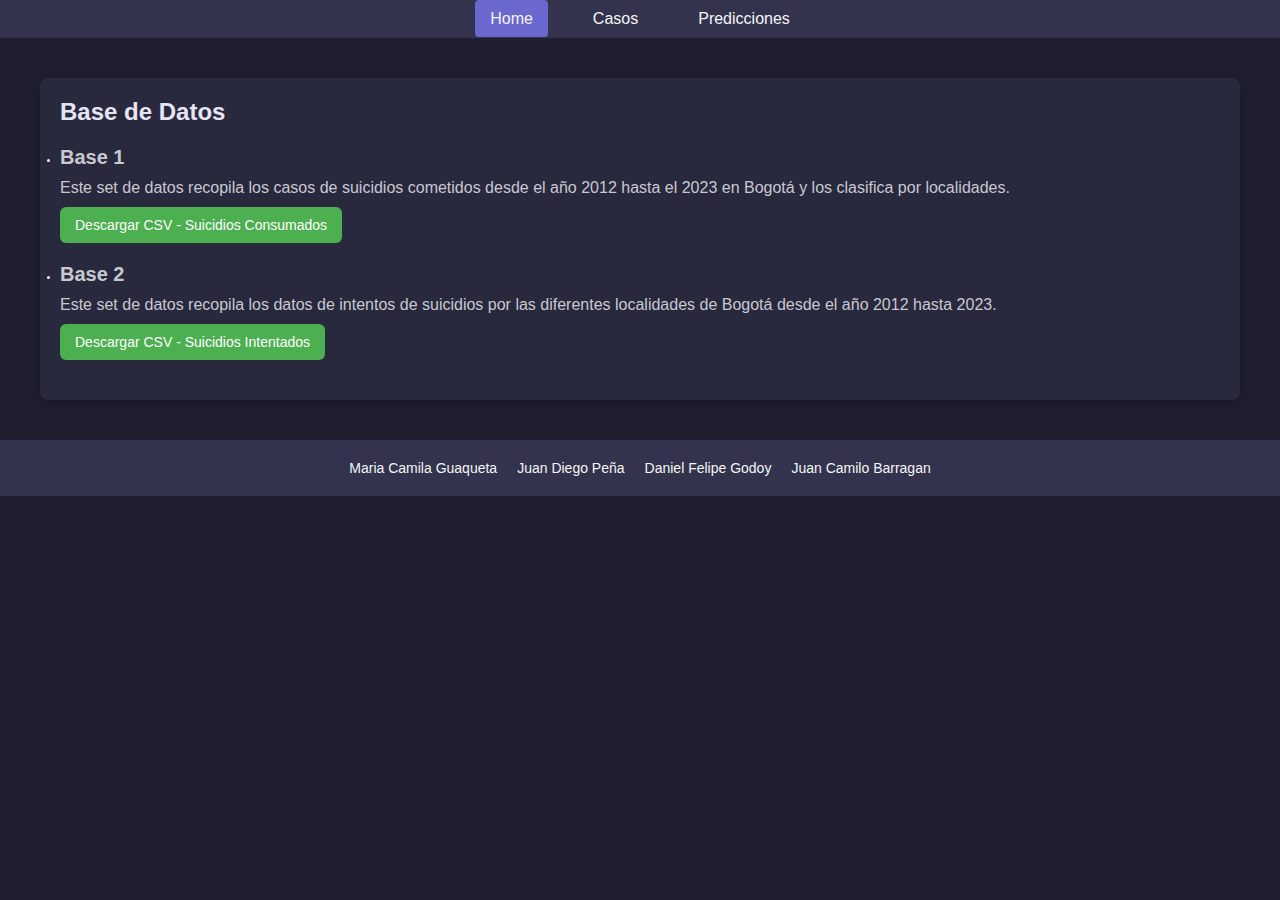
==== index.html @ 5b5465c9 "Update index.html" ====
<!DOCTYPE html>
<html lang="en">
<head>
    <meta charset="UTF-8">
    <meta name="viewport" content="width=device-width, initial-scale=1.0">
    <title>Proyecto - Inicio</title>
    <link rel="stylesheet" href="main.css">
</head>
<body>
    <header>
        <nav>
            <ul>
                <li><a href="index.html" class="active">Home</a></li>
                <li><a href="casos_actuales.html">Casos</a></li>
                <li><a href="Predicciones.html">Predicciones</a></li>
            </ul>
        </nav>
    </header>

    <main class="home_main_grid">
        <section class="left_databases">
            <h2>Base de Datos</h2>
            <ul>
                <li>
                    <h3><a href="#">Base 1</a></h3>
                    <p>Este set de datos recopila los casos de suicidios cometidos desde el año 2012 hasta el 2023 en Bogotá y los clasifica por localidades.</p>
                    <a href="https://raw.githubusercontent.com/dangod-spec/Proyecto/main/suicidios_consumados.csv" download="suicidios_consumados.csv" class="download-link">Descargar CSV - Suicidios Consumados</a>
                </li>
                <li>
                    <h3><a href="#">Base 2</a></h3>
                    <p>Este set de datos recopila los datos de intentos de suicidios por las diferentes localidades de Bogotá desde el año 2012 hasta 2023.</p>
                    <a href="https://raw.githubusercontent.com/dangod-spec/Proyecto/main/suicidios_intentados.csv" download="suicidios_intentados.csv" class="download-link">Descargar CSV - Suicidios Intentados</a>
                </li>
            </ul>
        </section>
    </main>

    <footer>
        <ul class="footer-links">
            <li><a href="#">Maria Camila Guaqueta</a></li>
            <li><a href="#">Juan Diego Peña</a></li>
            <li><a href="#">Daniel Felipe Godoy</a></li>
            <li><a href="#">Juan Camilo Barragan</a></li>
        </ul>
    </footer>
</body>
</html>
---- main.css ----
/* Reset y estructura general */
* {
    padding: 0;
    margin: 0;
    box-sizing: border-box;
}

html {
    font-size: 62.5%;
}

body {
    font-family: Arial, sans-serif;
    background-color: #1e1e2f;
    color: #f5f5f5;
}

/* Estilos de navegación */
header {
    background-color: #33334d;
    padding: 10px 0;
}

nav ul {
    display: flex;
    justify-content: center;
    list-style: none;
}

nav ul li {
    margin: 0 15px;
}

nav ul li a {
    color: #f5f5f5;
    font-size: 1.6rem;
    text-decoration: none;
    padding: 10px 15px;
    border-radius: 4px;
    transition: background-color 0.3s;
}

nav ul li a:hover,
nav ul li a.active {
    background-color: #6a67ce;
}

/* Estilo de la sección principal */
.home_main_grid {
    display: grid;
    grid-template-columns: 1fr;
    gap: 20px;
    padding: 40px;
}

.left_databases {
    background-color: #29293d;
    padding: 20px;
    border-radius: 8px;
    box-shadow: 0 4px 8px rgba(0, 0, 0, 0.2);
}

.left_databases h2 {
    font-size: 2.4rem;
    color: #e5e5f7;
    margin-bottom: 20px;
}

.left_databases ul li {
    margin-bottom: 20px;
}

.left_databases ul li h3 a {
    font-size: 2rem;
    color: #c8c8d1;
    text-decoration: none;
}

.left_databases ul li p {
    font-size: 1.6rem;
    color: #c8c8d1;
    margin: 10px 0;
}

.download-link {
    display: inline-block;
    padding: 10px 15px;
    background-color: #4CAF50;
    color: white;
    font-size: 1.4rem;
    text-decoration: none;
    border-radius: 6px;
    transition: background-color 0.3s;
}

.download-link:hover {
    background-color: #45a049;
}

/* Footer */
footer {
    background-color: #33334d;
    padding: 20px;
    text-align: center;
    color: #f5f5f5;
}

.footer-links {
    display: flex;
    justify-content: center;
    gap: 20px;
    list-style: none;
}

.footer-links li a {
    color: #f5f5f5;
    font-size: 1.4rem;
    text-decoration: none;
    transition: color 0.3s;
}

.footer-links li a:hover {
    color: #6a67ce;
}
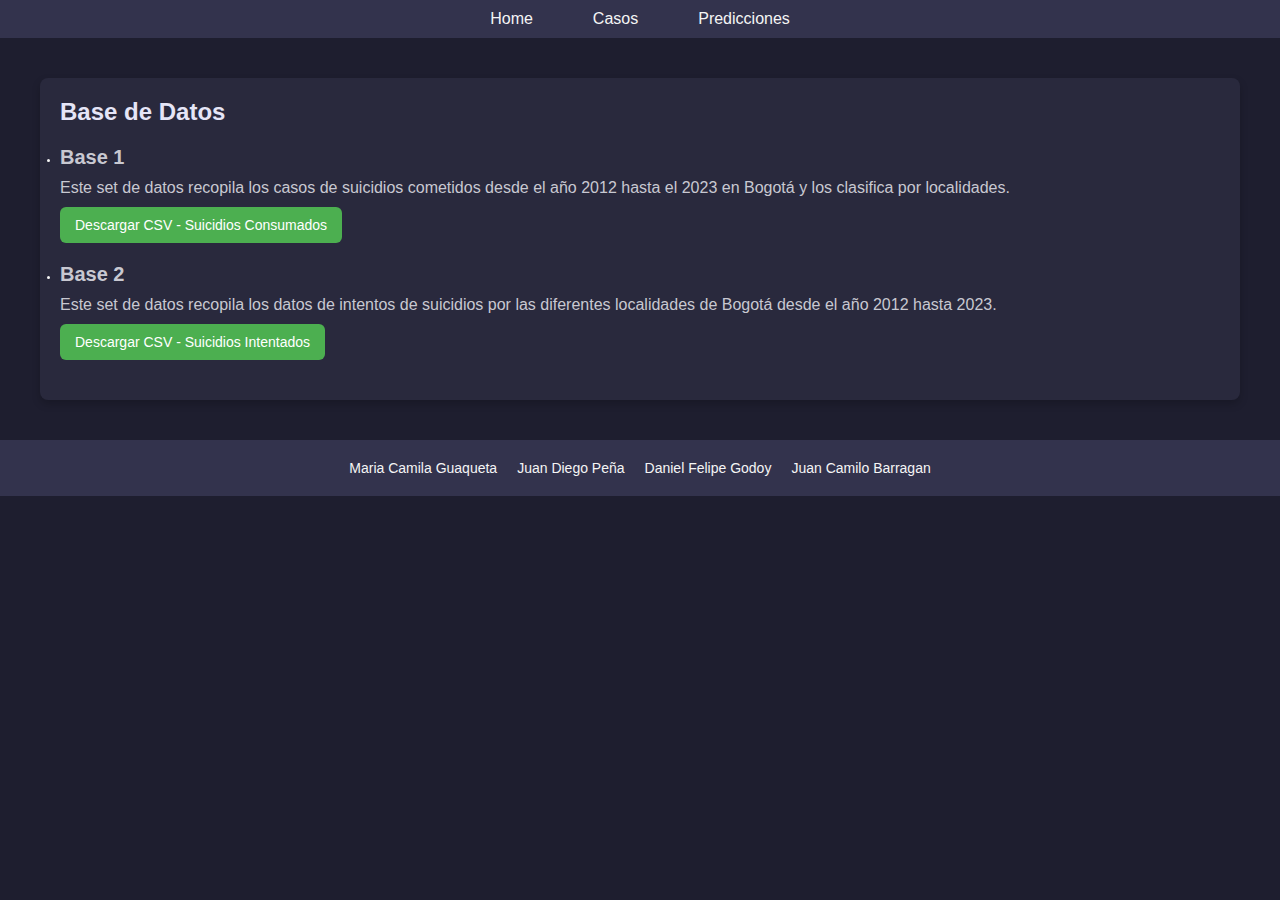
==== commit 5e5334c6: "Update index.html" ====
--- a/index.html
+++ b/index.html
@@ -10,7 +10,7 @@
     <header>
         <nav>
             <ul>
-                <li><a href="index.html" class="active">Home</a></li>
+                <li><a href="index.html">Home</a></li>
                 <li><a href="casos_actuales.html">Casos</a></li>
                 <li><a href="Predicciones.html">Predicciones</a></li>
             </ul>
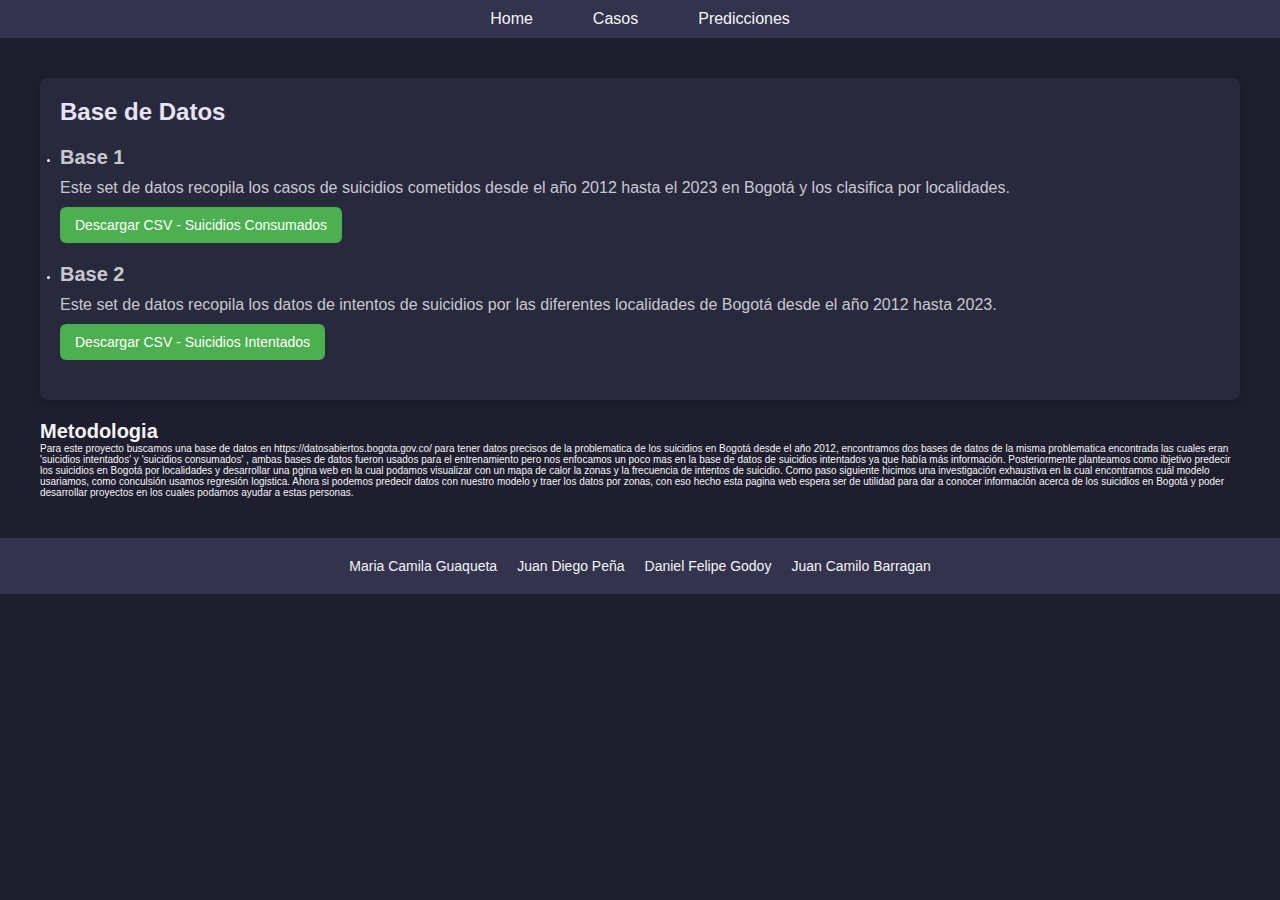
==== commit 561c92e2: "Update index.html" ====
--- a/index.html
+++ b/index.html
@@ -33,6 +33,11 @@
                 </li>
             </ul>
         </section>
+      <section class="metodologia">
+      	<h1>Metodologia</h1>
+        <p>Para este proyecto buscamos una base de datos en https://datosabiertos.bogota.gov.co/ para tener datos precisos de la problematica de los suicidios en Bogotá desde el año 2012, encontramos dos bases de datos de la misma problematica encontrada las cuales eran 'suicidios intentados' y 'suicidios consumados' ,  ambas bases de datos fueron usados para el entrenamiento pero nos enfocamos un poco mas en la base de datos de suicidios intentados ya que había más información. Posteriormente planteamos como ibjetivo predecir los suicidios en Bogotá por localidades y desarrollar una pgina web en la cual podamos visualizar con un mapa de calor la zonas y la frecuencia de intentos de suicidio. Como paso siguiente hicimos una investigación exhaustiva en la cual encontramos cuál modelo usariamos, como conculsión usamos regresión logistica. Ahora si podemos predecir datos con nuestro modelo y traer los datos por zonas, con eso hecho esta pagina web espera ser de utilidad para dar a conocer información acerca de los suicidios en Bogotá y poder desarrollar proyectos en los cuales podamos ayudar a estas personas.</p>
+        
+      </section>
     </main>
 
     <footer>
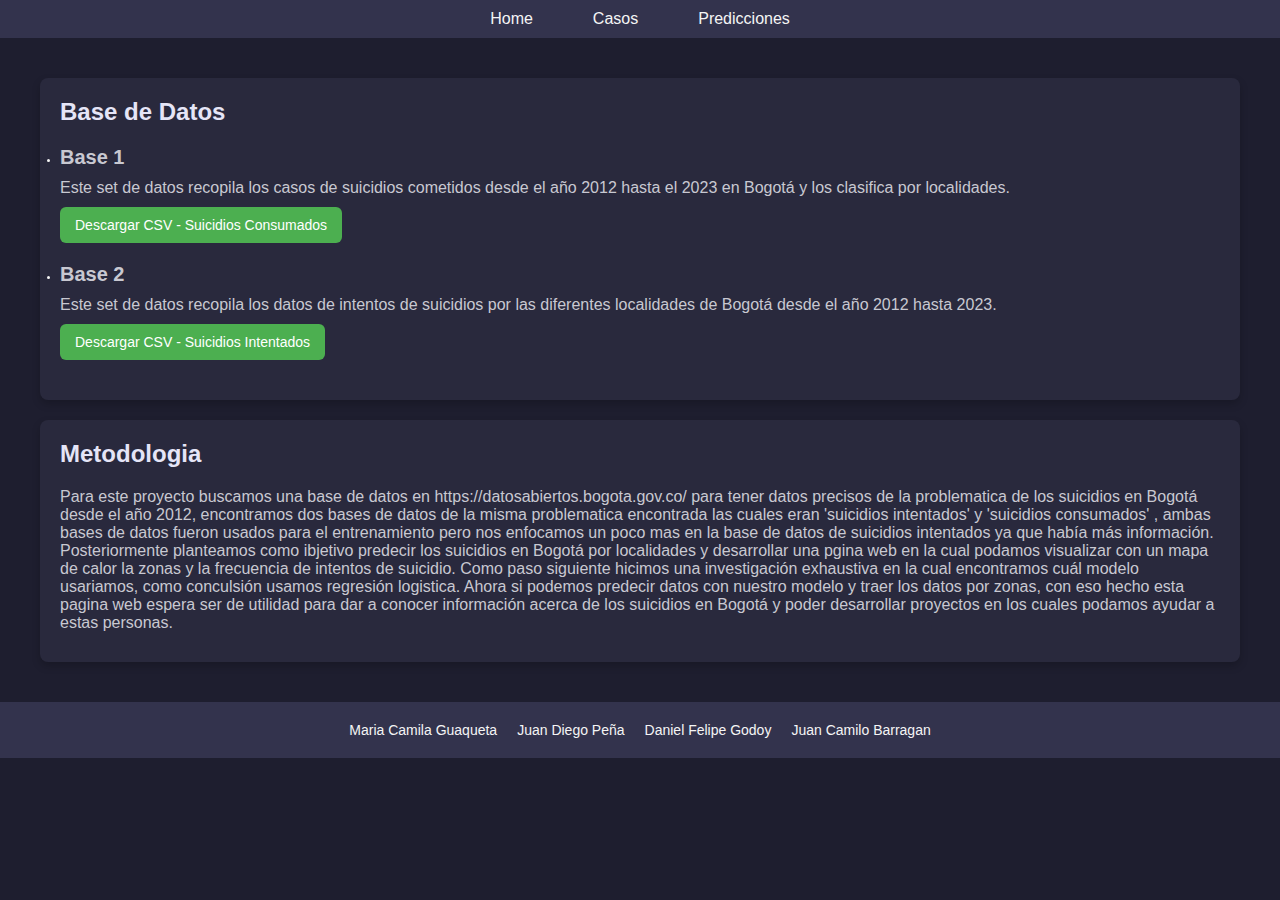
==== commit 846909ba: "Update index.html" ====
--- a/index.html
+++ b/index.html
@@ -36,7 +36,6 @@
       <section class="metodologia">
       	<h1>Metodologia</h1>
         <p>Para este proyecto buscamos una base de datos en https://datosabiertos.bogota.gov.co/ para tener datos precisos de la problematica de los suicidios en Bogotá desde el año 2012, encontramos dos bases de datos de la misma problematica encontrada las cuales eran 'suicidios intentados' y 'suicidios consumados' ,  ambas bases de datos fueron usados para el entrenamiento pero nos enfocamos un poco mas en la base de datos de suicidios intentados ya que había más información. Posteriormente planteamos como ibjetivo predecir los suicidios en Bogotá por localidades y desarrollar una pgina web en la cual podamos visualizar con un mapa de calor la zonas y la frecuencia de intentos de suicidio. Como paso siguiente hicimos una investigación exhaustiva en la cual encontramos cuál modelo usariamos, como conculsión usamos regresión logistica. Ahora si podemos predecir datos con nuestro modelo y traer los datos por zonas, con eso hecho esta pagina web espera ser de utilidad para dar a conocer información acerca de los suicidios en Bogotá y poder desarrollar proyectos en los cuales podamos ayudar a estas personas.</p>
-        
       </section>
     </main>
 
--- a/main.css
+++ b/main.css
@@ -96,7 +96,22 @@
 .download-link:hover {
     background-color: #45a049;
 }
+.metodologia{
+    background-color: #29293d;
+    padding: 20px;
+    border-radius: 8px;
+    box-shadow: 0 4px 8px rgba(0, 0, 0, 0.2);
+}
+.metodologia h1{
+    font-size: 2.4rem;
+    color: #e5e5f7;
+    margin-bottom: 20px;}
 
+.metodologia p{
+  	font-size: 1.6rem;
+    color: #c8c8d1;
+    margin: 10px 0;
+}
 /* Footer */
 footer {
     background-color: #33334d;
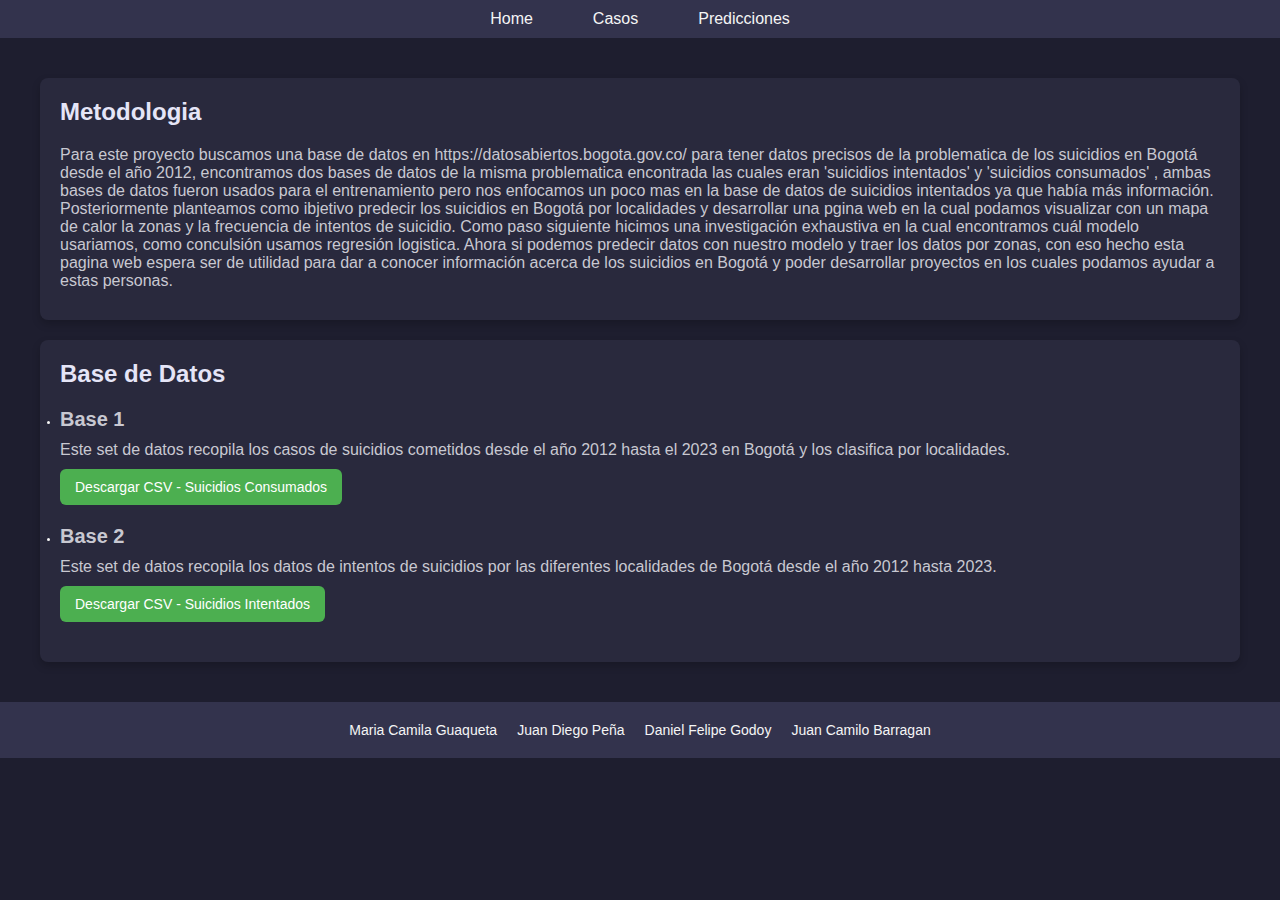
==== commit 8e0f4a99: "Update index.html" ====
--- a/index.html
+++ b/index.html
@@ -18,7 +18,13 @@
     </header>
 
     <main class="home_main_grid">
-        <section class="left_databases">
+        
+      <section class="metodologia">
+      	<h1>Metodologia</h1>
+        <p>Para este proyecto buscamos una base de datos en https://datosabiertos.bogota.gov.co/ para tener datos precisos de la problematica de los suicidios en Bogotá desde el año 2012, encontramos dos bases de datos de la misma problematica encontrada las cuales eran 'suicidios intentados' y 'suicidios consumados' ,  ambas bases de datos fueron usados para el entrenamiento pero nos enfocamos un poco mas en la base de datos de suicidios intentados ya que había más información. Posteriormente planteamos como ibjetivo predecir los suicidios en Bogotá por localidades y desarrollar una pgina web en la cual podamos visualizar con un mapa de calor la zonas y la frecuencia de intentos de suicidio. Como paso siguiente hicimos una investigación exhaustiva en la cual encontramos cuál modelo usariamos, como conculsión usamos regresión logistica. Ahora si podemos predecir datos con nuestro modelo y traer los datos por zonas, con eso hecho esta pagina web espera ser de utilidad para dar a conocer información acerca de los suicidios en Bogotá y poder desarrollar proyectos en los cuales podamos ayudar a estas personas.</p>
+        
+      </section>
+      <section class="left_databases">
             <h2>Base de Datos</h2>
             <ul>
                 <li>
@@ -33,10 +39,6 @@
                 </li>
             </ul>
         </section>
-      <section class="metodologia">
-      	<h1>Metodologia</h1>
-        <p>Para este proyecto buscamos una base de datos en https://datosabiertos.bogota.gov.co/ para tener datos precisos de la problematica de los suicidios en Bogotá desde el año 2012, encontramos dos bases de datos de la misma problematica encontrada las cuales eran 'suicidios intentados' y 'suicidios consumados' ,  ambas bases de datos fueron usados para el entrenamiento pero nos enfocamos un poco mas en la base de datos de suicidios intentados ya que había más información. Posteriormente planteamos como ibjetivo predecir los suicidios en Bogotá por localidades y desarrollar una pgina web en la cual podamos visualizar con un mapa de calor la zonas y la frecuencia de intentos de suicidio. Como paso siguiente hicimos una investigación exhaustiva en la cual encontramos cuál modelo usariamos, como conculsión usamos regresión logistica. Ahora si podemos predecir datos con nuestro modelo y traer los datos por zonas, con eso hecho esta pagina web espera ser de utilidad para dar a conocer información acerca de los suicidios en Bogotá y poder desarrollar proyectos en los cuales podamos ayudar a estas personas.</p>
-      </section>
     </main>
 
     <footer>
--- a/main.css
+++ b/main.css
@@ -96,7 +96,7 @@
 .download-link:hover {
     background-color: #45a049;
 }
-.metodologia{
+.metodologia {
     background-color: #29293d;
     padding: 20px;
     border-radius: 8px;
@@ -107,11 +107,12 @@
     color: #e5e5f7;
     margin-bottom: 20px;}
 
-.metodologia p{
+.metodologia p {
   	font-size: 1.6rem;
     color: #c8c8d1;
     margin: 10px 0;
 }
+
 /* Footer */
 footer {
     background-color: #33334d;
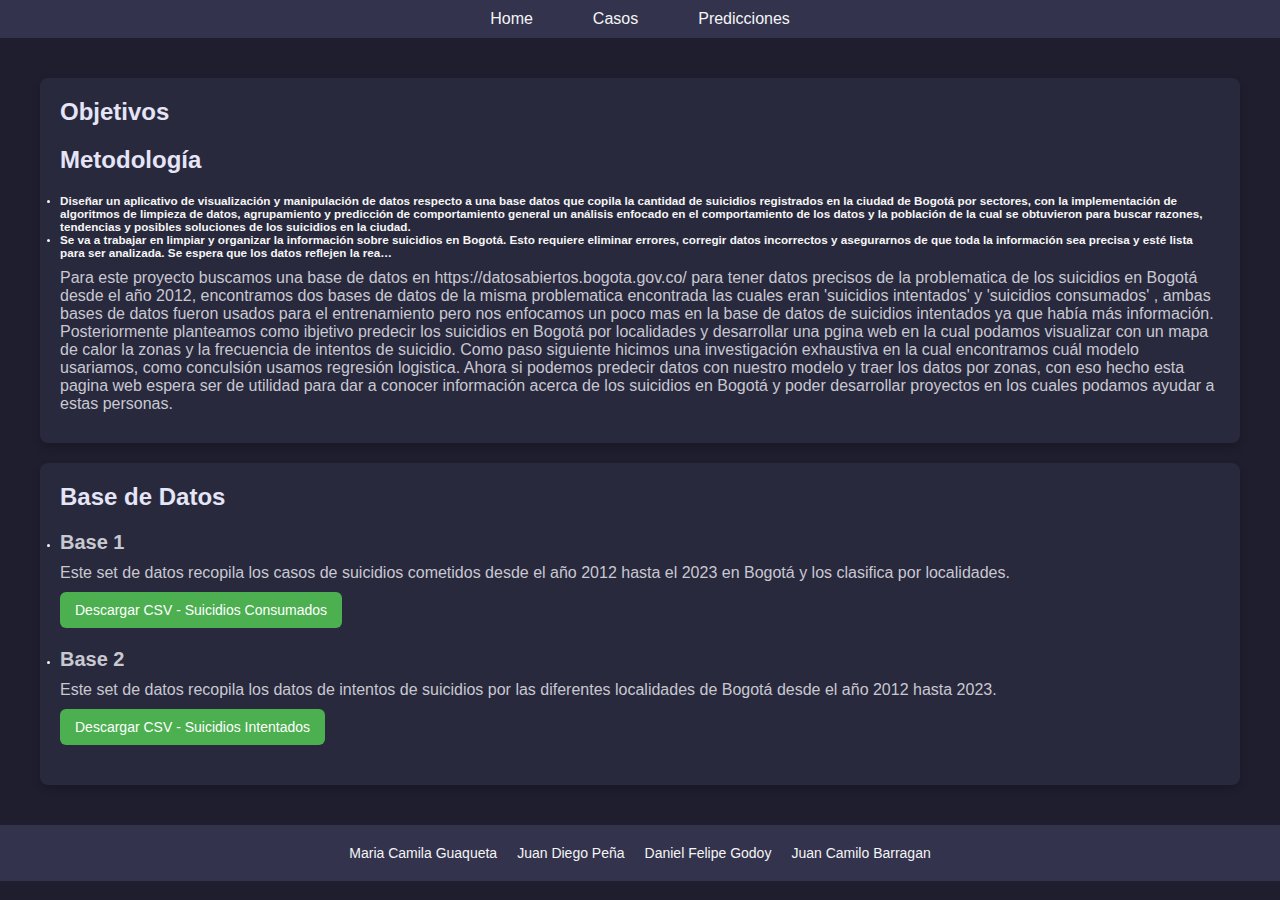
==== commit 5466125b: "Update index.html" ====
--- a/index.html
+++ b/index.html
@@ -17,12 +17,21 @@
         </nav>
     </header>
 
-    <main class="home_main_grid">
-        
+    <main class="home_main_grid">  
       <section class="metodologia">
-      	<h1>Metodologia</h1>
-        <p>Para este proyecto buscamos una base de datos en https://datosabiertos.bogota.gov.co/ para tener datos precisos de la problematica de los suicidios en Bogotá desde el año 2012, encontramos dos bases de datos de la misma problematica encontrada las cuales eran 'suicidios intentados' y 'suicidios consumados' ,  ambas bases de datos fueron usados para el entrenamiento pero nos enfocamos un poco mas en la base de datos de suicidios intentados ya que había más información. Posteriormente planteamos como ibjetivo predecir los suicidios en Bogotá por localidades y desarrollar una pgina web en la cual podamos visualizar con un mapa de calor la zonas y la frecuencia de intentos de suicidio. Como paso siguiente hicimos una investigación exhaustiva en la cual encontramos cuál modelo usariamos, como conculsión usamos regresión logistica. Ahora si podemos predecir datos con nuestro modelo y traer los datos por zonas, con eso hecho esta pagina web espera ser de utilidad para dar a conocer información acerca de los suicidios en Bogotá y poder desarrollar proyectos en los cuales podamos ayudar a estas personas.</p>
-        
+      	<h1>Objetivos</h1>
+        <h1>Metodología</h1>
+        <ul>
+        	<li>
+            	<h3>Diseñar un aplicativo de visualización y manipulación de datos respecto a una base datos que copila la cantidad de suicidios registrados en la ciudad de Bogotá por sectores, con la implementación de algoritmos de limpieza de datos, agrupamiento y predicción de comportamiento general un análisis enfocado en el comportamiento de los datos y la población de la cual se obtuvieron para buscar razones, tendencias y posibles soluciones de los suicidios en la ciudad. 
+</h3>
+          	</li>
+          	<li>
+            	<h3>Se va a trabajar en limpiar y organizar la información sobre suicidios en Bogotá. Esto requiere eliminar errores, corregir datos incorrectos y asegurarnos de que toda la información sea precisa y esté lista para ser analizada. Se espera que los datos reflejen la rea…</h3>
+          	</li>
+        </ul>
+        	<p>Para este proyecto buscamos una base de datos en https://datosabiertos.bogota.gov.co/ para tener datos precisos de la problematica de los suicidios en Bogotá desde el año 2012, encontramos dos bases de datos de la misma problematica encontrada las cuales eran 'suicidios intentados' y 'suicidios consumados' ,  ambas bases de datos fueron usados para el entrenamiento pero nos enfocamos un poco mas en la base de datos de suicidios intentados ya que había más información. Posteriormente planteamos como ibjetivo predecir los suicidios en Bogotá por localidades y desarrollar una pgina web en la cual podamos visualizar con un mapa de calor la zonas y la frecuencia de intentos de suicidio. Como paso siguiente hicimos una investigación exhaustiva en la cual encontramos cuál modelo usariamos, como conculsión usamos regresión logistica. Ahora si podemos predecir datos con nuestro modelo y traer los datos por zonas, con eso hecho esta pagina web espera ser de utilidad para dar a conocer información acerca de los suicidios en Bogotá y poder desarrollar proyectos en los cuales podamos ayudar a estas personas.</p>
+       
       </section>
       <section class="left_databases">
             <h2>Base de Datos</h2>
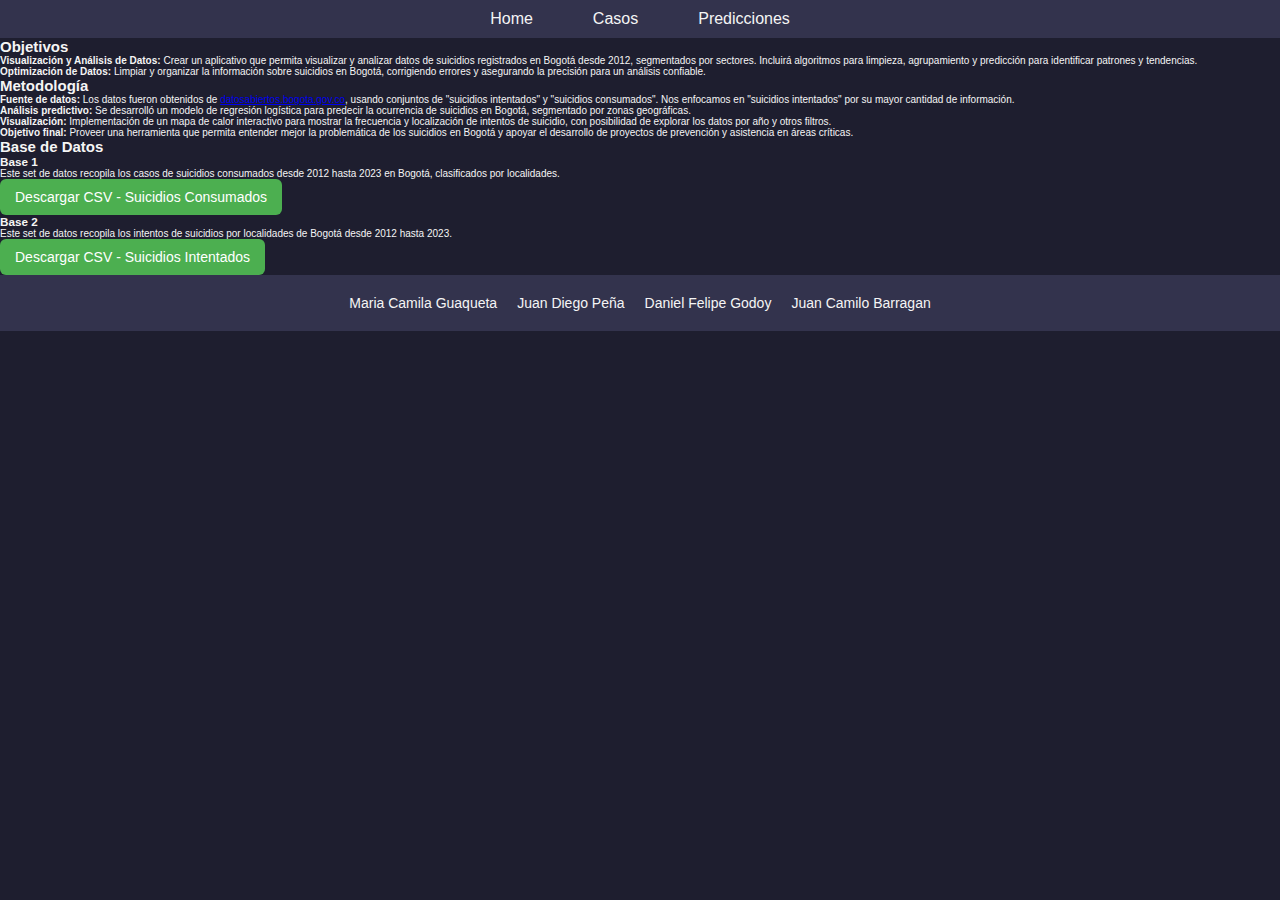
==== commit 0eab2395: "Update index.html" ====
--- a/index.html
+++ b/index.html
@@ -1,5 +1,5 @@
 <!DOCTYPE html>
-<html lang="en">
+<html lang="es">
 <head>
     <meta charset="UTF-8">
     <meta name="viewport" content="width=device-width, initial-scale=1.0">
@@ -17,33 +17,34 @@
         </nav>
     </header>
 
-    <main class="home_main_grid">  
-      <section class="metodologia">
-      	<h1>Objetivos</h1>
-        <h1>Metodología</h1>
-        <ul>
-        	<li>
-            	<h3>Diseñar un aplicativo de visualización y manipulación de datos respecto a una base datos que copila la cantidad de suicidios registrados en la ciudad de Bogotá por sectores, con la implementación de algoritmos de limpieza de datos, agrupamiento y predicción de comportamiento general un análisis enfocado en el comportamiento de los datos y la población de la cual se obtuvieron para buscar razones, tendencias y posibles soluciones de los suicidios en la ciudad. 
-</h3>
-          	</li>
-          	<li>
-            	<h3>Se va a trabajar en limpiar y organizar la información sobre suicidios en Bogotá. Esto requiere eliminar errores, corregir datos incorrectos y asegurarnos de que toda la información sea precisa y esté lista para ser analizada. Se espera que los datos reflejen la rea…</h3>
-          	</li>
-        </ul>
-        	<p>Para este proyecto buscamos una base de datos en https://datosabiertos.bogota.gov.co/ para tener datos precisos de la problematica de los suicidios en Bogotá desde el año 2012, encontramos dos bases de datos de la misma problematica encontrada las cuales eran 'suicidios intentados' y 'suicidios consumados' ,  ambas bases de datos fueron usados para el entrenamiento pero nos enfocamos un poco mas en la base de datos de suicidios intentados ya que había más información. Posteriormente planteamos como ibjetivo predecir los suicidios en Bogotá por localidades y desarrollar una pgina web en la cual podamos visualizar con un mapa de calor la zonas y la frecuencia de intentos de suicidio. Como paso siguiente hicimos una investigación exhaustiva en la cual encontramos cuál modelo usariamos, como conculsión usamos regresión logistica. Ahora si podemos predecir datos con nuestro modelo y traer los datos por zonas, con eso hecho esta pagina web espera ser de utilidad para dar a conocer información acerca de los suicidios en Bogotá y poder desarrollar proyectos en los cuales podamos ayudar a estas personas.</p>
-       
-      </section>
-      <section class="left_databases">
+    <main>
+        <section class="section">
+            <h2>Objetivos</h2>
+            <ul>
+                <li><strong class="subtitulo">Visualización y Análisis de Datos:</strong> Crear un aplicativo que permita visualizar y analizar datos de suicidios registrados en Bogotá desde 2012, segmentados por sectores. Incluirá algoritmos para limpieza, agrupamiento y predicción para identificar patrones y tendencias.</li>
+                <li><strong class="subtitulo">Optimización de Datos:</strong> Limpiar y organizar la información sobre suicidios en Bogotá, corrigiendo errores y asegurando la precisión para un análisis confiable.</li>
+            </ul>
+        </section>
+        
+        <section class="section">
+            <h2>Metodología</h2>
+            <p><strong class="subtitulo">Fuente de datos:</strong> Los datos fueron obtenidos de <a href="https://datosabiertos.bogota.gov.co/" target="_blank">datosabiertos.bogota.gov.co</a>, usando conjuntos de "suicidios intentados" y "suicidios consumados". Nos enfocamos en "suicidios intentados" por su mayor cantidad de información.</p>
+            <p><strong class="subtitulo">Análisis predictivo:</strong> Se desarrolló un modelo de regresión logística para predecir la ocurrencia de suicidios en Bogotá, segmentado por zonas geográficas.</p>
+            <p><strong class="subtitulo">Visualización:</strong> Implementación de un mapa de calor interactivo para mostrar la frecuencia y localización de intentos de suicidio, con posibilidad de explorar los datos por año y otros filtros.</p>
+            <p><strong class="subtitulo">Objetivo final:</strong> Proveer una herramienta que permita entender mejor la problemática de los suicidios en Bogotá y apoyar el desarrollo de proyectos de prevención y asistencia en áreas críticas.</p>
+        </section>
+
+        <section class="section">
             <h2>Base de Datos</h2>
             <ul>
                 <li>
-                    <h3><a href="#">Base 1</a></h3>
-                    <p>Este set de datos recopila los casos de suicidios cometidos desde el año 2012 hasta el 2023 en Bogotá y los clasifica por localidades.</p>
+                    <h3>Base 1</h3>
+                    <p>Este set de datos recopila los casos de suicidios consumados desde 2012 hasta 2023 en Bogotá, clasificados por localidades.</p>
                     <a href="https://raw.githubusercontent.com/dangod-spec/Proyecto/main/suicidios_consumados.csv" download="suicidios_consumados.csv" class="download-link">Descargar CSV - Suicidios Consumados</a>
                 </li>
                 <li>
-                    <h3><a href="#">Base 2</a></h3>
-                    <p>Este set de datos recopila los datos de intentos de suicidios por las diferentes localidades de Bogotá desde el año 2012 hasta 2023.</p>
+                    <h3>Base 2</h3>
+                    <p>Este set de datos recopila los intentos de suicidios por localidades de Bogotá desde 2012 hasta 2023.</p>
                     <a href="https://raw.githubusercontent.com/dangod-spec/Proyecto/main/suicidios_intentados.csv" download="suicidios_intentados.csv" class="download-link">Descargar CSV - Suicidios Intentados</a>
                 </li>
             </ul>
@@ -57,6 +58,7 @@
             <li><a href="#">Daniel Felipe Godoy</a></li>
             <li><a href="#">Juan Camilo Barragan</a></li>
         </ul>
+       
     </footer>
 </body>
 </html>
--- a/main.css
+++ b/main.css
@@ -96,23 +96,31 @@
 .download-link:hover {
     background-color: #45a049;
 }
-.metodologia {
-    background-color: #29293d;
+.metodologia{
+  	background-color: #29293d;
     padding: 20px;
     border-radius: 8px;
     box-shadow: 0 4px 8px rgba(0, 0, 0, 0.2);
+  	display: grid;
+    grid-template-columns: 1fr 1fr;
+    gap: 20px;
+}
+.metodologia ul li h3{
+	font-size: 1.6rem;
+    color: #c8c8d1;
+    margin: 10px 0;
+
 }
 .metodologia h1{
-    font-size: 2.4rem;
+	font-size: 2.4rem;
     color: #e5e5f7;
     margin-bottom: 20px;}
 
-.metodologia p {
+.metodologia p{
   	font-size: 1.6rem;
     color: #c8c8d1;
     margin: 10px 0;
 }
-
 /* Footer */
 footer {
     background-color: #33334d;
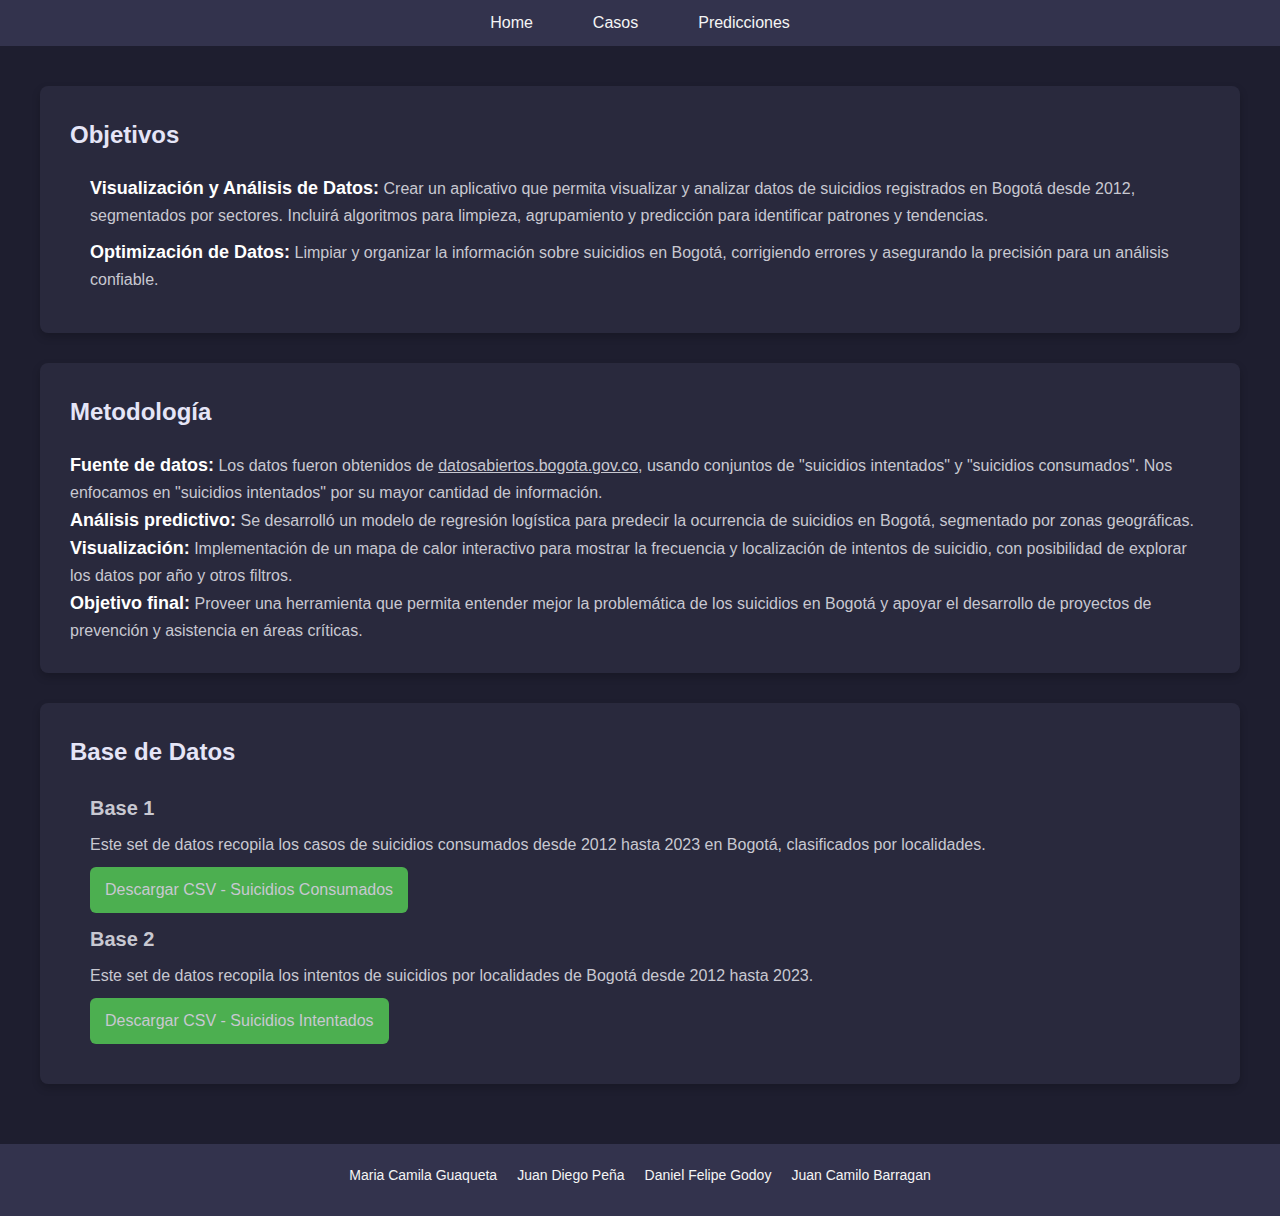
==== commit 4053565a: "Update index.html" ====
--- a/index.html
+++ b/index.html
@@ -1,10 +1,11 @@
 <!DOCTYPE html>
-<html lang="es">
+<html lang="en">
 <head>
     <meta charset="UTF-8">
+    <meta http-equiv="X-UA-Compatible" content="IE=edge">
     <meta name="viewport" content="width=device-width, initial-scale=1.0">
-    <title>Proyecto - Inicio</title>
-    <link rel="stylesheet" href="main.css">
+    <title>proyecto</title>
+    <link rel="stylesheet" href="./main.css">
 </head>
 <body>
     <header>
--- a/main.css
+++ b/main.css
@@ -13,6 +13,7 @@
     font-family: Arial, sans-serif;
     background-color: #1e1e2f;
     color: #f5f5f5;
+    line-height: 1.6;
 }
 
 /* Estilos de navegación */
@@ -46,42 +47,56 @@
 }
 
 /* Estilo de la sección principal */
-.home_main_grid {
+main {
     display: grid;
     grid-template-columns: 1fr;
-    gap: 20px;
+    gap: 30px;
     padding: 40px;
 }
 
-.left_databases {
+.section {
     background-color: #29293d;
-    padding: 20px;
+    padding: 30px;
     border-radius: 8px;
     box-shadow: 0 4px 8px rgba(0, 0, 0, 0.2);
 }
 
-.left_databases h2 {
+.section h2 {
     font-size: 2.4rem;
     color: #e5e5f7;
     margin-bottom: 20px;
 }
 
-.left_databases ul li {
-    margin-bottom: 20px;
+.section ul {
+    list-style: none;
+    padding-left: 20px;
 }
 
-.left_databases ul li h3 a {
+.section ul li {
+    font-size: 1.6rem;
+    color: #c8c8d1;
+    margin-bottom: 10px;
+}
+
+/* Estilos para los subtítulos */
+.section p strong,
+.section ul li strong {
+    font-size: 1.8rem; /* Tamaño aumentado */
+    color: #ffffff; /* Color blanco intenso */
+}
+
+.section p, .section a {
+    font-size: 1.6rem;
+    color: #c8c8d1;
+}
+
+.section h3 {
     font-size: 2rem;
     color: #c8c8d1;
-    text-decoration: none;
+    margin-bottom: 8px;
 }
 
-.left_databases ul li p {
-    font-size: 1.6rem;
-    color: #c8c8d1;
-    margin: 10px 0;
-}
-
+/* Enlace de descarga */
 .download-link {
     display: inline-block;
     padding: 10px 15px;
@@ -91,42 +106,20 @@
     text-decoration: none;
     border-radius: 6px;
     transition: background-color 0.3s;
+    margin-top: 10px;
 }
 
 .download-link:hover {
     background-color: #45a049;
 }
-.metodologia{
-  	background-color: #29293d;
-    padding: 20px;
-    border-radius: 8px;
-    box-shadow: 0 4px 8px rgba(0, 0, 0, 0.2);
-  	display: grid;
-    grid-template-columns: 1fr 1fr;
-    gap: 20px;
-}
-.metodologia ul li h3{
-	font-size: 1.6rem;
-    color: #c8c8d1;
-    margin: 10px 0;
 
-}
-.metodologia h1{
-	font-size: 2.4rem;
-    color: #e5e5f7;
-    margin-bottom: 20px;}
-
-.metodologia p{
-  	font-size: 1.6rem;
-    color: #c8c8d1;
-    margin: 10px 0;
-}
 /* Footer */
 footer {
     background-color: #33334d;
     padding: 20px;
     text-align: center;
     color: #f5f5f5;
+    margin-top: 20px;
 }
 
 .footer-links {
@@ -134,6 +127,7 @@
     justify-content: center;
     gap: 20px;
     list-style: none;
+    margin-bottom: 10px;
 }
 
 .footer-links li a {
@@ -146,3 +140,8 @@
 .footer-links li a:hover {
     color: #6a67ce;
 }
+
+footer p {
+    font-size: 1.4rem;
+    color: #c8c8d1;
+}
